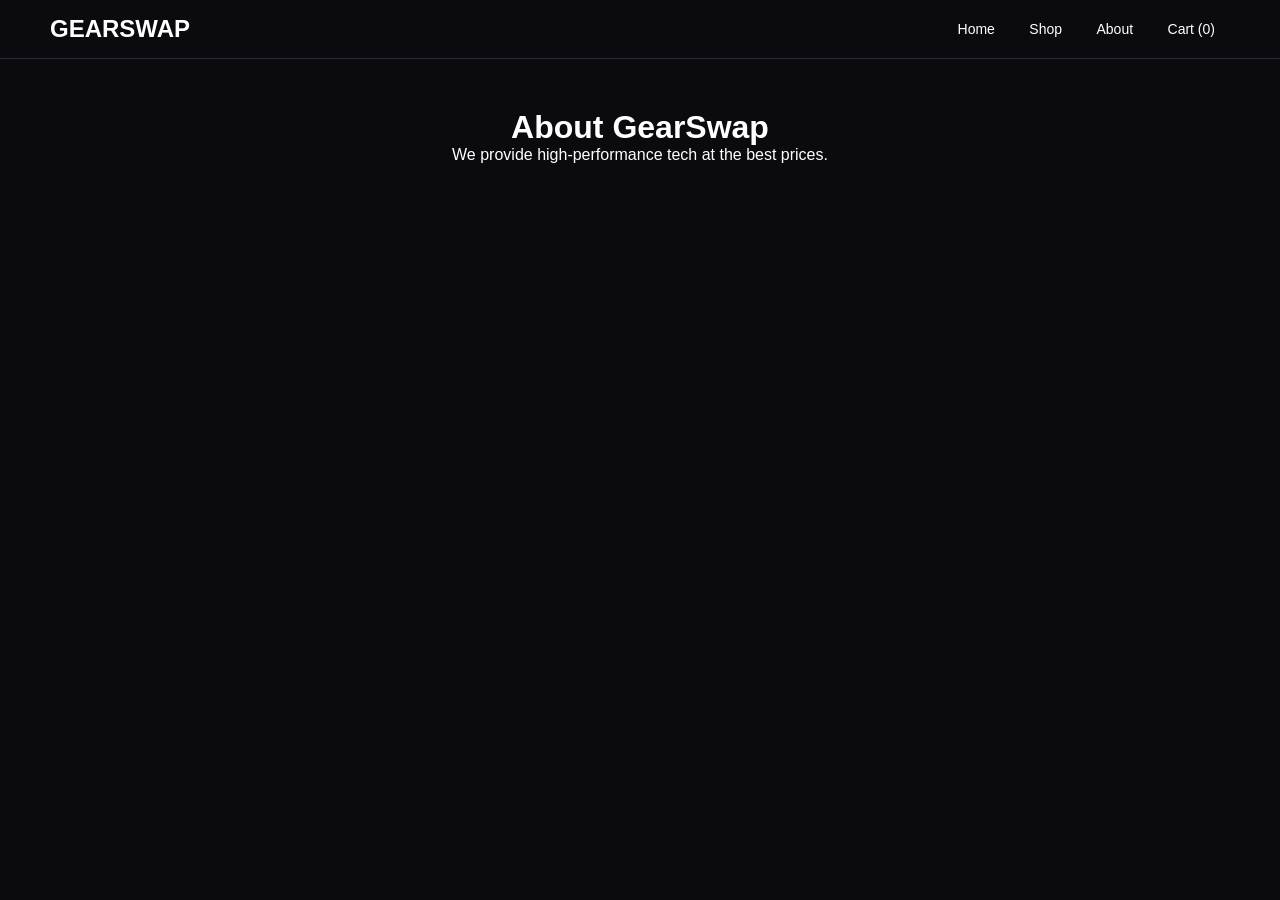
==== about.html @ 47ce75d6 "Add files via upload" ====
<!DOCTYPE html>
<html lang="en">
<head>
    <meta charset="UTF-8">
    <meta name="viewport" content="width=device-width, initial-scale=1.0">
    <title>GearSwap</title>
    <link rel="stylesheet" href="styles.css">
</head>
<body>
    <header>
  <h2>GEARSWAP</h2>
  <nav>
    <a href="index.html">Home</a>
    <a href="shop.html">Shop</a>
    <a href="about.html">About</a>
    <a href="cart.html">Cart (<span id="cart-count">0</span>)</a>
  </nav>
</header>

<div class="about">
  <h1>About GearSwap</h1>
  <p>We provide high-performance tech at the best prices.</p>
</div>
</body>
<script src="script.js"></script>
</html>
---- styles.css ----
/* Reset default browser styles */
* {
  margin: 0;
  padding: 0;
  box-sizing: border-box;
  font-family: Arial, sans-serif;
}

/* Body background */
body {
  background-color: #0b0b0f;
  color: #ffffff;
}

/* Purple color variable */
:root {
  --purple: #7b3fe4;
  --purple-light: #9d6bff;
  --card-bg: #111118;
  --border: #2a2a35;
}
header {
  display: flex;
  justify-content: space-between;
  align-items: center;
  padding: 15px 50px;
  border-bottom: 1px solid var(--border);
}

nav a {
  color: white;
  text-decoration: none;
  margin: 0 15px;
  font-size: 14px;
}

nav a:hover {
  color: var(--purple);
}
.hero {
  display: flex;
  justify-content: space-between;
  align-items: center;
  padding: 50px;
}

.hero-text h1 {
  font-size: 40px;
}

.hero-text span {
  color: var(--purple);
}

.hero button {
  background: var(--purple);
  border: none;
  padding: 12px 20px;
  color: white;
  margin-top: 15px;
  cursor: pointer;
}

.hero button:hover {
  background: var(--purple-light);
}
.products {
  display: grid;
  grid-template-columns: repeat(4, 1fr);
  gap: 20px;
  padding: 50px;
}

.card {
  background: var(--card-bg);
  padding: 15px;
  border: 1px solid var(--border);
}

.card img {
  width: 100%;
  height: 150px;
  background: #222;
}

.card h3 {
  margin: 10px 0;
}

.card button {
  background: var(--purple);
  border: none;
  padding: 10px;
  color: white;
  width: 100%;
  cursor: pointer;
}

.card button:hover {
  background: var(--purple-light);
}
.shop-container {
  display: flex;
  padding: 50px;
}

.sidebar {
  width: 200px;
  margin-right: 30px;
}

.sidebar ul {
  list-style: none;
}

.sidebar li {
  margin-bottom: 10px;
  cursor: pointer;
}

.sidebar li:hover {
  color: var(--purple);
}
.product-detail {
  display: flex;
  padding: 50px;
}

.product-detail img {
  width: 300px;
  height: 300px;
  background: #222;
  margin-right: 40px;
}

.product-info h2 {
  margin-bottom: 10px;
}

.price {
  color: var(--purple);
  font-size: 20px;
  margin: 10px 0;
}
.cart {
  padding: 50px;
}

.cart-item {
  display: flex;
  justify-content: space-between;
  border-bottom: 1px solid var(--border);
  padding: 15px 0;
}

.cart-total {
  text-align: right;
  margin-top: 20px;
}
.checkout {
  display: flex;
  padding: 50px;
}

.form {
  width: 60%;
}

.form input {
  width: 100%;
  padding: 10px;
  margin: 10px 0;
  background: #1a1a22;
  border: 1px solid var(--border);
  color: white;
}

.summary {
  width: 40%;
  margin-left: 30px;
  background: var(--card-bg);
  padding: 20px;
}
.about {
  padding: 50px;
  text-align: center;
}

.features {
  display: flex;
  justify-content: space-around;
  margin-top: 40px;
}
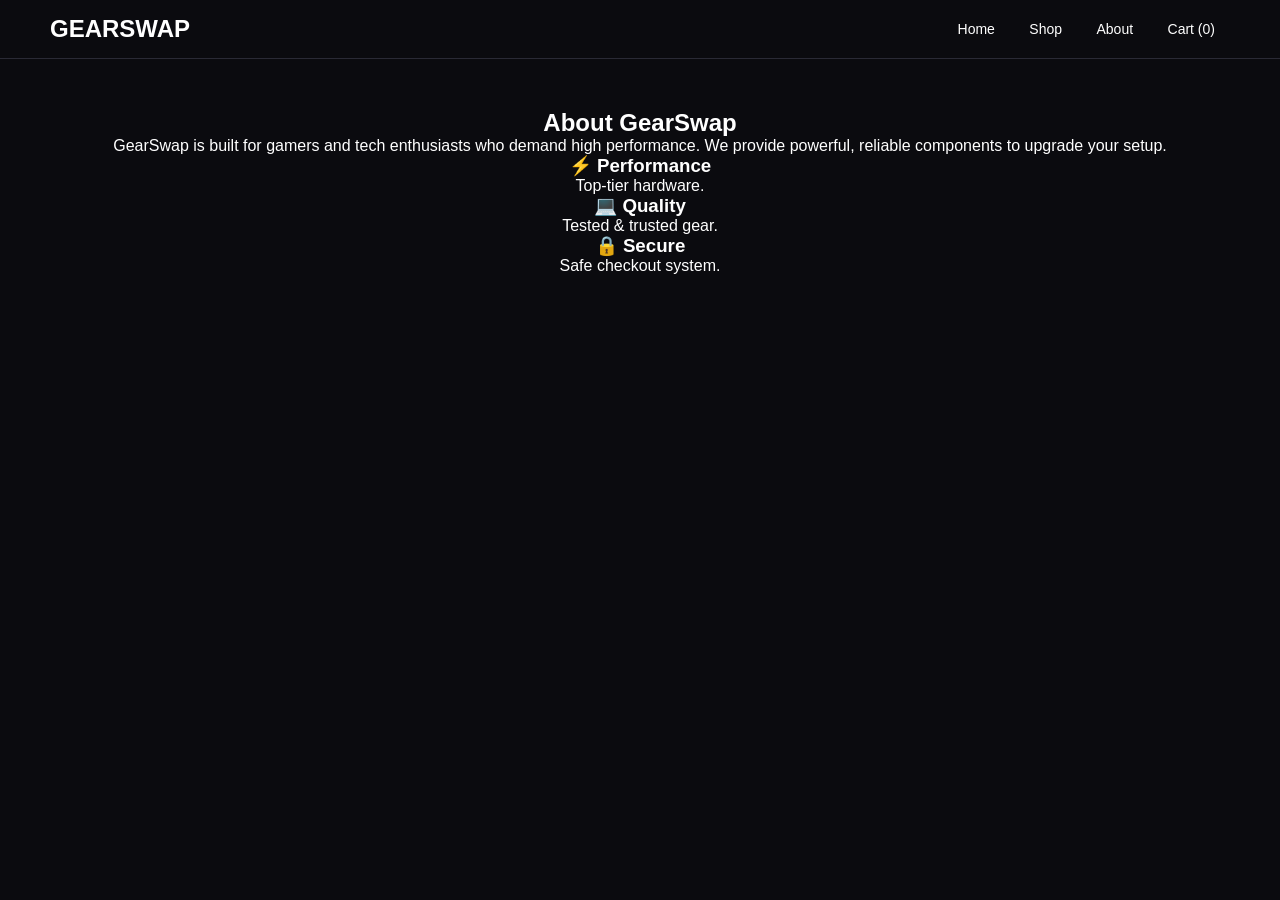
==== commit 0ed70223: "Update about.html" ====
--- a/about.html
+++ b/about.html
@@ -1,14 +1,15 @@
 <!DOCTYPE html>
-<html lang="en">
+<html>
 <head>
-    <meta charset="UTF-8">
-    <meta name="viewport" content="width=device-width, initial-scale=1.0">
-    <title>GearSwap</title>
-    <link rel="stylesheet" href="styles.css">
+  <title>About</title>
+  <link rel="stylesheet" href="styles.css">
 </head>
+
 <body>
-    <header>
+
+<header class="navbar">
   <h2>GEARSWAP</h2>
+
   <nav>
     <a href="index.html">Home</a>
     <a href="shop.html">Shop</a>
@@ -17,10 +18,31 @@
   </nav>
 </header>
 
-<div class="about">
+<section class="about">
   <h1>About GearSwap</h1>
-  <p>We provide high-performance tech at the best prices.</p>
-</div>
+
+  <p>
+    GearSwap is built for gamers and tech enthusiasts who demand high performance.
+    We provide powerful, reliable components to upgrade your setup.
+  </p>
+
+  <div class="about-boxes">
+    <div class="box">
+      <h3>⚡ Performance</h3>
+      <p>Top-tier hardware.</p>
+    </div>
+
+    <div class="box">
+      <h3>💻 Quality</h3>
+      <p>Tested & trusted gear.</p>
+    </div>
+
+    <div class="box">
+      <h3>🔒 Secure</h3>
+      <p>Safe checkout system.</p>
+    </div>
+  </div>
+</section>
+
 </body>
-<script src="script.js"></script>
-</html>+</html>
